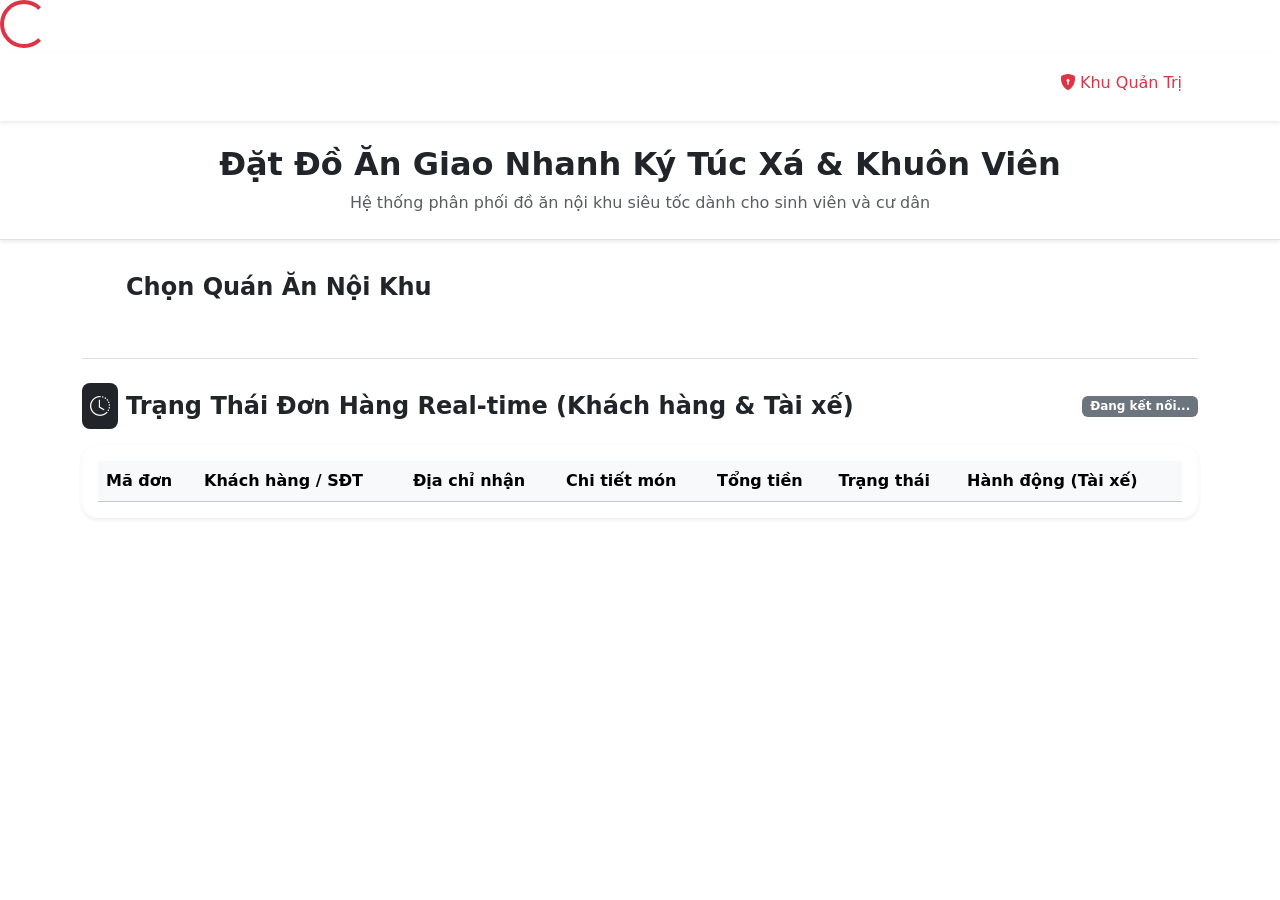
==== index.html @ 5a4b58c4 "Add files via upload" ====
<!DOCTYPE html>
<html lang="vi">
<head>
    <meta charset="UTF-8">
    <meta name="viewport" content="width=device-width, initial-scale=1.0">
    <title>QuickOrder - Đặt Đồ Ăn Nội Khu</title>
    <!-- Bootstrap 5 CSS -->
    <link href="https://cdn.jsdelivr.net/npm/bootstrap@5.3.2/dist/css/bootstrap.min.css" rel="stylesheet">
    <!-- Bootstrap Icons -->
    <link href="https://cdn.jsdelivr.net/npm/bootstrap-icons@1.11.1/font/bootstrap-icons.css" rel="stylesheet">
    <!-- Custom Style -->
    <link rel="stylesheet" href="css/style.css">
</head>
<body>

    <!-- Màn hình chờ Loading Toàn cục -->
    <div id="loadingOverlay" class="loading-overlay">
        <div class="spinner-border text-danger" role="status" style="width: 3rem; height: 3rem;"></div>
    </div>

    <!-- Thanh điều hướng Navbar -->
    <nav class="navbar navbar-expand-lg navbar-dark bg-primary-custom shadow-sm sticky-top">
        <div class="container">
            <a class="navbar-brand fw-bold d-flex align-items-center" href="index.html">
                <i class="bi bi-bicycle me-2 fs-3"></i> QuickOrder
            </a>
            <button class="navbar-toggler border-0" type="button" data-bs-toggle="collapse" data-bs-target="#navbarNav">
                <span class="navbar-toggler-icon"></span>
            </button>
            <div class="collapse navbar-collapse" id="navbarNav">
                <ul class="navbar-nav ms-auto fw-medium">
                    <li class="nav-item"><a class="nav-link active" href="#" id="navHomeLink">Trang Chủ</a></li>
                    <li class="nav-item"><a class="nav-link" href="#trackingSection">Theo Dõi Đơn Hàng</a></li>
                    <li class="nav-item"><a class="nav-link btn btn-light text-danger ms-lg-2 px-3 py-1 mt-2 mt-lg-0" href="admin.html"><i class="bi bi-shield-lock-fill me-1"></i>Khu Quản Trị</a></li>
                </ul>
            </div>
        </div>
    </nav>

    <!-- Khu vực Banner chính -->
    <div class="bg-white py-4 mb-4 border-bottom shadow-sm">
        <div class="container text-center">
            <h1 class="fw-bold text-dark fs-2">Đặt Đồ Ăn Giao Nhanh Ký Túc Xá & Khuôn Viên</h1>
            <p class="text-muted mb-0">Hệ thống phân phối đồ ăn nội khu siêu tốc dành cho sinh viên và cư dân</p>
        </div>
    </div>

    <!-- KHU VỰC TRANG CHỦ CHÍNH -->
    <main class="container mb-5" id="mainContent">
        <!-- Khối danh sách quán ăn -->
        <section id="restaurantSection">
            <div class="d-flex align-items-center mb-3">
                <div class="bg-primary-custom p-2 rounded-3 text-white me-2 d-flex"><i class="bi bi-shop fs-5"></i></div>
                <h2 class="h4 mb-0 fw-bold">Chọn Quán Ăn Nội Khu</h2>
            </div>
            <div class="row g-3" id="restaurantList">
                <!-- Data đổ động từ JavaScript -->
            </div>
        </section>

        <!-- Khối danh sách món ăn (Mặc định ẩn, hiện ra qua jQuery khi click chọn quán) -->
        <section id="menuSection" style="display: none;" class="mt-4">
            <div class="d-flex justify-content-between align-items-center mb-3">
                <button class="btn btn-sm btn-outline-secondary" id="btnBackToRestaurants">
                    <i class="bi bi-arrow-left-short"></i> Quay lại chọn quán
                </button>
                <h3 class="h4 mb-0 fw-bold text-end text-primary-custom" id="selectedRestaurantName">Thực đơn</h3>
            </div>
            <div class="row g-3" id="menuList">
                <!-- Data món ăn đổ động từ JavaScript -->
            </div>
        </section>

        <!-- Khối Theo dõi đơn hàng (Dành cho cả khách hàng xem trạng thái và tài xế nhận đơn) -->
        <section id="trackingSection" class="mt-5 pt-4 border-top">
            <div class="d-flex align-items-center justify-content-between mb-3">
                <div class="d-flex align-items-center">
                    <div class="bg-dark p-2 rounded-3 text-white me-2 d-flex"><i class="bi bi-clock-history fs-5"></i></div>
                    <h2 class="h4 mb-0 fw-bold">Trạng Thái Đơn Hàng Real-time (Khách hàng & Tài xế)</h2>
                </div>
                <span class="badge bg-secondary status-pulse" id="pollingBadge">Đang kết nối...</span>
            </div>
            <div class="table-responsive bg-white p-3 rounded-4 shadow-sm">
                <table class="table table-hover align-middle mb-0">
                    <thead class="table-light">
                        <tr>
                            <th>Mã đơn</th>
                            <th>Khách hàng / SĐT</th>
                            <th>Địa chỉ nhận</th>
                            <th>Chi tiết món</th>
                            <th>Tổng tiền</th>
                            <th>Trạng thái</th>
                            <th>Hành động (Tài xế)</th>
                        </tr>
                    </thead>
                    <tbody id="liveOrderTableBody">
                        <!-- Polling Fetch đổ dữ liệu vào đây liên tục -->
                    </tbody>
                </table>
            </div>
        </section>
    </main>

    <!-- Nút Giỏ hàng nổi góc màn hình (jQuery quản lý hiệu ứng hiển thị) -->
    <button class="btn btn-primary-custom floating-cart-btn" id="btnFloatingCart" data-bs-toggle="modal" data-bs-target="#cartModal" style="display: none;">
        <i class="bi bi-bag-heart-fill fs-4"></i>
        <span class="position-absolute top-0 start-100 translate-middle badge rounded-pill bg-dark" id="cartCount">0</span>
    </button>

    <!-- MODAL GIỎ HÀNG VÀ ĐẶT ĐƠN -->
    <div class="modal fade" id="cartModal" tabindex="-1" aria-hidden="true">
        <div class="modal-dialog modal-dialog-centered modal-md">
            <div class="modal-content border-0 rounded-4 shadow-lg">
                <div class="modal-header border-bottom-0 bg-light rounded-top-4">
                    <h5 class="modal-title fw-bold"><i class="bi bi-cart3 text-danger me-2"></i>Giỏ hàng của bạn</h5>
                    <button type="button" class="btn-close" data-bs-dismiss="modal" aria-label="Close"></button>
                </div>
                <div class="modal-body py-3">
                    <!-- Danh sách sản phẩm trong giỏ -->
                    <div id="cartItemsList" class="mb-4">
                        <!-- Đổ động từ JS -->
                    </div>
                    <div class="d-flex justify-content-between fw-bold fs-5 mb-4 px-2">
                        <span>Tổng tiền thanh toán:</span>
                        <span class="text-primary-custom" id="cartTotalPrice">0đ</span>
                    </div>

                    <!-- Biểu mẫu Form đặt hàng kèm Inline Validation -->
                    <form id="checkoutForm" novalidate>
                        <h6 class="fw-bold mb-3 text-secondary border-bottom pb-2">Thông tin giao nhận đồ ăn</h6>
                        <div class="mb-3">
                            <label class="form-label small fw-semibold">Họ và tên người nhận *</label>
                            <input type="text" class="form-control" id="custName" required placeholder="Ví dụ: Nguyễn Văn A">
                            <div class="invalid-feedback" id="custNameErr">Vui lòng nhập họ tên người nhận.</div>
                        </div>
                        <div class="mb-3">
                            <label class="form-label small fw-semibold">Số điện thoại liên hệ *</label>
                            <input type="tel" class="form-control" id="custPhone" required placeholder="Ví dụ: 0912345678">
                            <div class="invalid-feedback" id="custPhoneErr">Số điện thoại không hợp lệ (Phải đúng 10 số VN).</div>
                        </div>
                        <div class="mb-3">
                            <label class="form-label small fw-semibold">Vị trí giao hàng (Số phòng / Tòa nhà / Ký túc xá) *</label>
                            <input type="text" class="form-control" id="custAddress" required placeholder="Ví dụ: Phòng 402 - Tòa nhà Ký túc xá B">
                            <div class="invalid-feedback" id="custAddressErr">Vui lòng điền chi tiết vị trí nhận đồ ăn.</div>
                        </div>
                        <button type="submit" class="btn btn-primary-custom w-100 py-2.5 rounded-3 fw-bold mt-2">
                            <i class="bi bi-check-circle-fill me-2"></i> Xác nhận gửi đơn ngay
                        </button>
                    </form>
                </div>
            </div>
        </div>
    </div>

    <!-- Scripts CDN -->
    <script src="https://cdn.jsdelivr.net/npm/bootstrap@5.3.2/dist/js/bootstrap.bundle.min.js"></script>
    <script src="https://code.jquery.com/jquery-3.7.1.min.js"></script>
    
    <!-- Scripts Dự Án -->
    <script src="js/utils.js"></script>
    <script src="js/api.js"></script>
    <script src="js/main.js"></script>
</body>
</html>
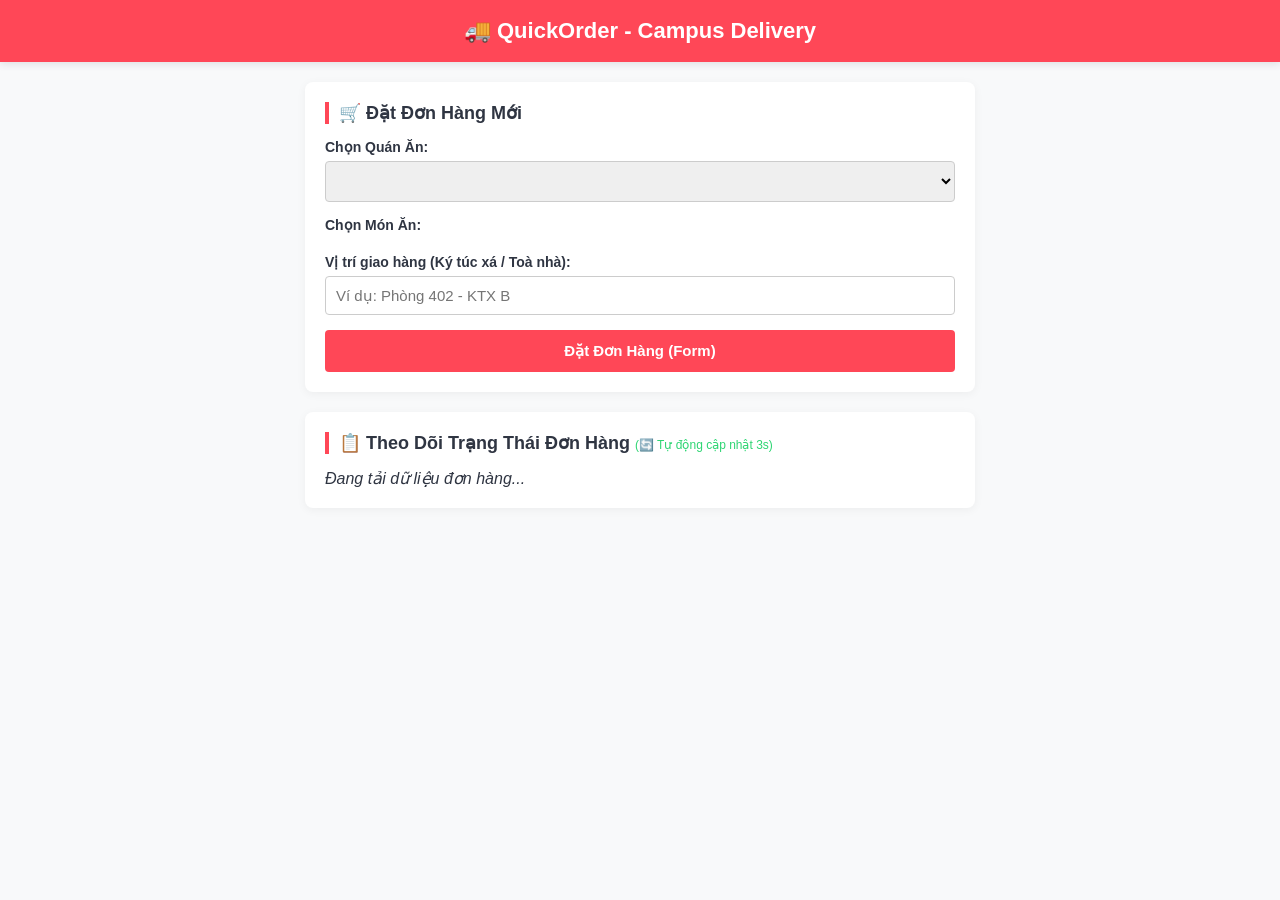
==== commit 8b0412d7: "Update index.html" ====
--- a/index.html
+++ b/index.html
@@ -4,161 +4,40 @@
     <meta charset="UTF-8">
     <meta name="viewport" content="width=device-width, initial-scale=1.0">
     <title>QuickOrder - Đặt Đồ Ăn Nội Khu</title>
-    <!-- Bootstrap 5 CSS -->
-    <link href="https://cdn.jsdelivr.net/npm/bootstrap@5.3.2/dist/css/bootstrap.min.css" rel="stylesheet">
-    <!-- Bootstrap Icons -->
-    <link href="https://cdn.jsdelivr.net/npm/bootstrap-icons@1.11.1/font/bootstrap-icons.css" rel="stylesheet">
-    <!-- Custom Style -->
     <link rel="stylesheet" href="css/style.css">
 </head>
 <body>
+    <header>🚚 QuickOrder - Campus Delivery</header>
 
-    <!-- Màn hình chờ Loading Toàn cục -->
-    <div id="loadingOverlay" class="loading-overlay">
-        <div class="spinner-border text-danger" role="status" style="width: 3rem; height: 3rem;"></div>
+    <div class="container">
+        <!-- KHÁCH HÀNG: ĐẶT MÓN -->
+        <section class="card">
+            <h2>🛒 Đặt Đơn Hàng Mới</h2>
+            <div class="form-group">
+                <label for="select-restaurant">Chọn Quán Ăn:</label>
+                <select id="select-restaurant"></select>
+            </div>
+            
+            <label>Chọn Món Ăn:</label>
+            <div id="items-container" class="grid"></div>
+
+            <div class="form-group">
+                <label for="order-location">Vị trí giao hàng (Ký túc xá / Toà nhà):</label>
+                <input type="text" id="order-location" placeholder="Ví dụ: Phòng 402 - KTX B">
+            </div>
+            <button class="btn" id="btn-submit-order">Đặt Đơn Hàng (Form)</button>
+        </section>
+
+        <!-- KHÁCH HÀNG & TÀI XẾ: THEO DÕI ĐƠN HÀNG -->
+        <section class="card">
+            <h2>📋 Theo Dõi Trạng Thái Đơn Hàng <span class="polling-badge">(🔄 Tự động cập nhật 3s)</span></h2>
+            <div id="tracking-container"><i>Đang tải dữ liệu đơn hàng...</i></div>
+        </section>
     </div>
 
-    <!-- Thanh điều hướng Navbar -->
-    <nav class="navbar navbar-expand-lg navbar-dark bg-primary-custom shadow-sm sticky-top">
-        <div class="container">
-            <a class="navbar-brand fw-bold d-flex align-items-center" href="index.html">
-                <i class="bi bi-bicycle me-2 fs-3"></i> QuickOrder
-            </a>
-            <button class="navbar-toggler border-0" type="button" data-bs-toggle="collapse" data-bs-target="#navbarNav">
-                <span class="navbar-toggler-icon"></span>
-            </button>
-            <div class="collapse navbar-collapse" id="navbarNav">
-                <ul class="navbar-nav ms-auto fw-medium">
-                    <li class="nav-item"><a class="nav-link active" href="#" id="navHomeLink">Trang Chủ</a></li>
-                    <li class="nav-item"><a class="nav-link" href="#trackingSection">Theo Dõi Đơn Hàng</a></li>
-                    <li class="nav-item"><a class="nav-link btn btn-light text-danger ms-lg-2 px-3 py-1 mt-2 mt-lg-0" href="admin.html"><i class="bi bi-shield-lock-fill me-1"></i>Khu Quản Trị</a></li>
-                </ul>
-            </div>
-        </div>
-    </nav>
-
-    <!-- Khu vực Banner chính -->
-    <div class="bg-white py-4 mb-4 border-bottom shadow-sm">
-        <div class="container text-center">
-            <h1 class="fw-bold text-dark fs-2">Đặt Đồ Ăn Giao Nhanh Ký Túc Xá & Khuôn Viên</h1>
-            <p class="text-muted mb-0">Hệ thống phân phối đồ ăn nội khu siêu tốc dành cho sinh viên và cư dân</p>
-        </div>
-    </div>
-
-    <!-- KHU VỰC TRANG CHỦ CHÍNH -->
-    <main class="container mb-5" id="mainContent">
-        <!-- Khối danh sách quán ăn -->
-        <section id="restaurantSection">
-            <div class="d-flex align-items-center mb-3">
-                <div class="bg-primary-custom p-2 rounded-3 text-white me-2 d-flex"><i class="bi bi-shop fs-5"></i></div>
-                <h2 class="h4 mb-0 fw-bold">Chọn Quán Ăn Nội Khu</h2>
-            </div>
-            <div class="row g-3" id="restaurantList">
-                <!-- Data đổ động từ JavaScript -->
-            </div>
-        </section>
-
-        <!-- Khối danh sách món ăn (Mặc định ẩn, hiện ra qua jQuery khi click chọn quán) -->
-        <section id="menuSection" style="display: none;" class="mt-4">
-            <div class="d-flex justify-content-between align-items-center mb-3">
-                <button class="btn btn-sm btn-outline-secondary" id="btnBackToRestaurants">
-                    <i class="bi bi-arrow-left-short"></i> Quay lại chọn quán
-                </button>
-                <h3 class="h4 mb-0 fw-bold text-end text-primary-custom" id="selectedRestaurantName">Thực đơn</h3>
-            </div>
-            <div class="row g-3" id="menuList">
-                <!-- Data món ăn đổ động từ JavaScript -->
-            </div>
-        </section>
-
-        <!-- Khối Theo dõi đơn hàng (Dành cho cả khách hàng xem trạng thái và tài xế nhận đơn) -->
-        <section id="trackingSection" class="mt-5 pt-4 border-top">
-            <div class="d-flex align-items-center justify-content-between mb-3">
-                <div class="d-flex align-items-center">
-                    <div class="bg-dark p-2 rounded-3 text-white me-2 d-flex"><i class="bi bi-clock-history fs-5"></i></div>
-                    <h2 class="h4 mb-0 fw-bold">Trạng Thái Đơn Hàng Real-time (Khách hàng & Tài xế)</h2>
-                </div>
-                <span class="badge bg-secondary status-pulse" id="pollingBadge">Đang kết nối...</span>
-            </div>
-            <div class="table-responsive bg-white p-3 rounded-4 shadow-sm">
-                <table class="table table-hover align-middle mb-0">
-                    <thead class="table-light">
-                        <tr>
-                            <th>Mã đơn</th>
-                            <th>Khách hàng / SĐT</th>
-                            <th>Địa chỉ nhận</th>
-                            <th>Chi tiết món</th>
-                            <th>Tổng tiền</th>
-                            <th>Trạng thái</th>
-                            <th>Hành động (Tài xế)</th>
-                        </tr>
-                    </thead>
-                    <tbody id="liveOrderTableBody">
-                        <!-- Polling Fetch đổ dữ liệu vào đây liên tục -->
-                    </tbody>
-                </table>
-            </div>
-        </section>
-    </main>
-
-    <!-- Nút Giỏ hàng nổi góc màn hình (jQuery quản lý hiệu ứng hiển thị) -->
-    <button class="btn btn-primary-custom floating-cart-btn" id="btnFloatingCart" data-bs-toggle="modal" data-bs-target="#cartModal" style="display: none;">
-        <i class="bi bi-bag-heart-fill fs-4"></i>
-        <span class="position-absolute top-0 start-100 translate-middle badge rounded-pill bg-dark" id="cartCount">0</span>
-    </button>
-
-    <!-- MODAL GIỎ HÀNG VÀ ĐẶT ĐƠN -->
-    <div class="modal fade" id="cartModal" tabindex="-1" aria-hidden="true">
-        <div class="modal-dialog modal-dialog-centered modal-md">
-            <div class="modal-content border-0 rounded-4 shadow-lg">
-                <div class="modal-header border-bottom-0 bg-light rounded-top-4">
-                    <h5 class="modal-title fw-bold"><i class="bi bi-cart3 text-danger me-2"></i>Giỏ hàng của bạn</h5>
-                    <button type="button" class="btn-close" data-bs-dismiss="modal" aria-label="Close"></button>
-                </div>
-                <div class="modal-body py-3">
-                    <!-- Danh sách sản phẩm trong giỏ -->
-                    <div id="cartItemsList" class="mb-4">
-                        <!-- Đổ động từ JS -->
-                    </div>
-                    <div class="d-flex justify-content-between fw-bold fs-5 mb-4 px-2">
-                        <span>Tổng tiền thanh toán:</span>
-                        <span class="text-primary-custom" id="cartTotalPrice">0đ</span>
-                    </div>
-
-                    <!-- Biểu mẫu Form đặt hàng kèm Inline Validation -->
-                    <form id="checkoutForm" novalidate>
-                        <h6 class="fw-bold mb-3 text-secondary border-bottom pb-2">Thông tin giao nhận đồ ăn</h6>
-                        <div class="mb-3">
-                            <label class="form-label small fw-semibold">Họ và tên người nhận *</label>
-                            <input type="text" class="form-control" id="custName" required placeholder="Ví dụ: Nguyễn Văn A">
-                            <div class="invalid-feedback" id="custNameErr">Vui lòng nhập họ tên người nhận.</div>
-                        </div>
-                        <div class="mb-3">
-                            <label class="form-label small fw-semibold">Số điện thoại liên hệ *</label>
-                            <input type="tel" class="form-control" id="custPhone" required placeholder="Ví dụ: 0912345678">
-                            <div class="invalid-feedback" id="custPhoneErr">Số điện thoại không hợp lệ (Phải đúng 10 số VN).</div>
-                        </div>
-                        <div class="mb-3">
-                            <label class="form-label small fw-semibold">Vị trí giao hàng (Số phòng / Tòa nhà / Ký túc xá) *</label>
-                            <input type="text" class="form-control" id="custAddress" required placeholder="Ví dụ: Phòng 402 - Tòa nhà Ký túc xá B">
-                            <div class="invalid-feedback" id="custAddressErr">Vui lòng điền chi tiết vị trí nhận đồ ăn.</div>
-                        </div>
-                        <button type="submit" class="btn btn-primary-custom w-100 py-2.5 rounded-3 fw-bold mt-2">
-                            <i class="bi bi-check-circle-fill me-2"></i> Xác nhận gửi đơn ngay
-                        </button>
-                    </form>
-                </div>
-            </div>
-        </div>
-    </div>
-
-    <!-- Scripts CDN -->
-    <script src="https://cdn.jsdelivr.net/npm/bootstrap@5.3.2/dist/js/bootstrap.bundle.min.js"></script>
-    <script src="https://code.jquery.com/jquery-3.7.1.min.js"></script>
-    
-    <!-- Scripts Dự Án -->
+    <!-- Nhúng mã nguồn JS theo đúng thứ tự phụ thuộc -->
     <script src="js/utils.js"></script>
     <script src="js/api.js"></script>
     <script src="js/main.js"></script>
 </body>
-</html>+</html>
--- a/css/style.css
+++ b/css/style.css
@@ -0,0 +1,52 @@
+:root {
+    --primary: #ff4757;
+    --secondary: #2ed573;
+    --dark: #2f3542;
+    --light: #f1f2f6;
+    --warning: #eccc68;
+}
+
+* { box-sizing: border-box; margin: 0; padding: 0; font-family: 'Segoe UI', Arial, sans-serif; }
+body { background: #f8f9fa; color: var(--dark); padding-bottom: 50px; }
+
+header { background: var(--primary); color: white; padding: 18px; text-align: center; font-size: 22px; font-weight: bold; box-shadow: 0 2px 8px rgba(0,0,0,0.1); }
+header.admin-header { background: var(--dark); }
+
+.container { max-width: 700px; margin: 20px auto; padding: 0 15px; }
+.card { background: white; padding: 20px; border-radius: 8px; box-shadow: 0 2px 10px rgba(0,0,0,0.05); margin-bottom: 20px; }
+h2 { margin-bottom: 15px; font-size: 18px; color: var(--dark); border-left: 4px solid var(--primary); padding-left: 10px; }
+
+/* Form & Elements */
+.form-group { margin-bottom: 15px; }
+.inline-form { display: flex; gap: 10px; }
+label { display: block; margin-bottom: 6px; font-weight: 600; font-size: 14px; }
+select, input { width: 100%; padding: 10px; border: 1px solid #ccc; border-radius: 4px; font-size: 15px; }
+
+button.btn { width: 100%; padding: 12px; background: var(--primary); color: white; border: none; border-radius: 4px; font-size: 15px; font-weight: bold; cursor: pointer; transition: background 0.2s; }
+button.btn:hover { filter: brightness(0.95); }
+button.btn-sec { background: var(--secondary); width: auto; white-space: nowrap; }
+
+/* Grid Items */
+.grid { display: grid; grid-template-columns: 1fr 1fr; gap: 10px; margin-bottom: 15px; }
+@media (max-width: 480px) { .grid { grid-template-columns: 1fr; } }
+.item-card { border: 1px solid #eee; padding: 10px; border-radius: 6px; display: flex; justify-content: space-between; align-items: center; background: #fafafa; }
+
+/* Badge & Cards */
+.polling-badge { font-size: 12px; color: var(--secondary); font-weight: normal; }
+.order-card { border: 1px solid #eee; padding: 15px; border-radius: 6px; margin-bottom: 15px; position: relative; background: #fff; box-shadow: 0 1px 3px rgba(0,0,0,0.02); }
+.status-badge { position: absolute; top: 15px; right: 15px; padding: 4px 10px; border-radius: 20px; font-size: 11px; font-weight: bold; text-transform: uppercase; }
+
+/* Màu sắc trạng thái */
+.status-Mới { background: #ffeaa7; color: #b53471; }
+.status-Đang_giao { background: #74b9ff; color: #0984e3; }
+.status-Xong { background: #55efc4; color: #00b894; }
+
+/* Admin Row Actions */
+.admin-order { border: 1px solid #ddd; padding: 15px; margin-bottom: 15px; border-radius: 6px; }
+.admin-actions { display: flex; flex-wrap: wrap; gap: 8px; margin-top: 12px; }
+.admin-actions button { padding: 6px 12px; border: none; border-radius: 4px; font-size: 12px; font-weight: bold; cursor: pointer; }
+.btn-del { background: #ff7675; color: white; margin-left: auto; }
+
+.back-link { display: inline-block; margin-bottom: 15px; color: #0984e3; text-decoration: none; font-size: 14px; }
+.res-tag { display: inline-flex; justify-content: space-between; align-items: center; background: #eee; padding: 5px 10px; margin: 5px; border-radius: 4px; font-size: 14px; }
+.res-tag span { margin-left: 10px; color: red; cursor: pointer; font-weight: bold; }
